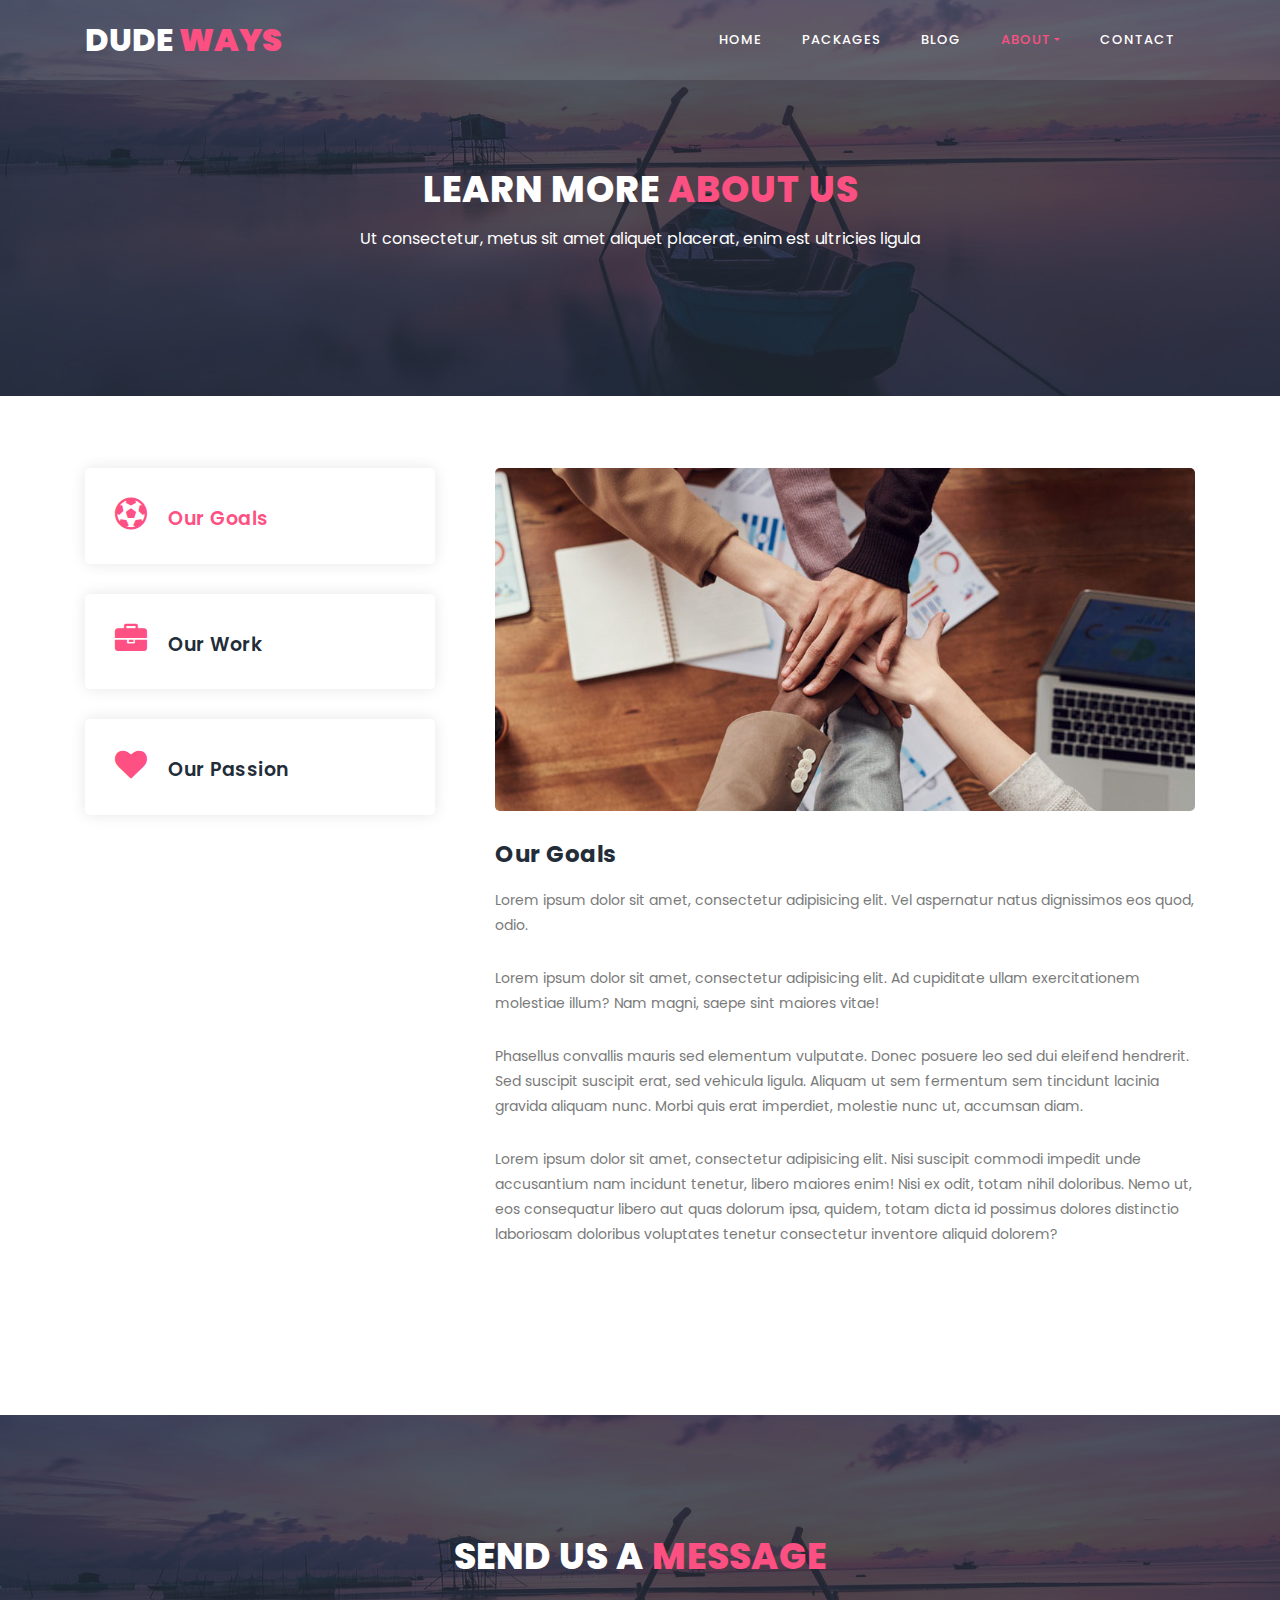
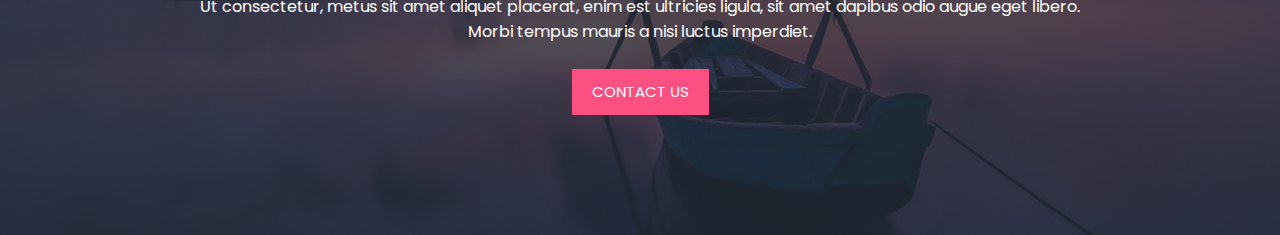
==== about.html @ bf65e793 "about.html" ====
<!DOCTYPE html>
<html lang="en">

  <head>

    <meta charset="utf-8">
    <meta name="viewport" content="width=device-width, initial-scale=1, shrink-to-fit=no">
    <meta name="description" content="">
    <meta name="author" content="">
    <link href="https://fonts.googleapis.com/css?family=Poppins:100,100i,200,200i,300,300i,400,400i,500,500i,600,600i,700,700i,800,800i,900,900i&display=swap" rel="stylesheet">

    <title>Dude Ways</title>

    <link rel="stylesheet" type="text/css" href="assets/css/bootstrap.min.css">

    <link rel="stylesheet" type="text/css" href="assets/css/font-awesome.css">

    <link rel="stylesheet" href="assets/css/style.css">

    </head>
    
    <body>
    
    <!-- ***** Preloader Start ***** -->
    <div id="js-preloader" class="js-preloader">
      <div class="preloader-inner">
        <span class="dot"></span>
        <div class="dots">
          <span></span>
          <span></span>
          <span></span>
        </div>
      </div>
    </div>
    <!-- ***** Preloader End ***** -->
    
    
    <!-- ***** Header Area Start ***** -->
    <header class="header-area header-sticky">
        <div class="container">
            <div class="row">
                <div class="col-12">
                    <nav class="main-nav">
                        <!-- ***** Logo Start ***** -->
                        <a href="index.html" class="logo">Dude<em> Ways</em></a>
                        <!-- ***** Logo End ***** -->
                        <!-- ***** Menu Start ***** -->
                        <ul class="nav">
                            <li><a href="index.html">Home</a></li>
                            <li><a href="packages.html">Packages</a></li>
                            <li><a href="blog.html">Blog</a></li>
                            <li class="dropdown">
                                <a class="dropdown-toggle active" data-toggle="dropdown" href="#" role="button" aria-haspopup="true" aria-expanded="false">About</a>
                              
                                <div class="dropdown-menu">
                                    <a class="dropdown-item active"  href="about.html">About Us</a>
                                    <a class="dropdown-item" href="testimonials.html">Testimonials</a>
                                    <a class="dropdown-item" href="terms.html">Terms</a>
                                </div>
                            </li>
                            <li><a href="contact.html">Contact</a></li> 
                        </ul>        
                        <a class='menu-trigger'>
                            <span>Menu</span>
                        </a>
                        <!-- ***** Menu End ***** -->
                    </nav>
                </div>
            </div>
        </div>
    </header>
    <!-- ***** Header Area End ***** -->

    <section class="section section-bg" id="call-to-action" style="background-image: url(assets/images/banner-image-1-1920x500.jpg)">
        <div class="container">
            <div class="row">
                <div class="col-lg-10 offset-lg-1">
                    <div class="cta-content">
                        <br>
                        <br>
                        <h2>Learn more <em>About Us</em></h2>
                        <p>Ut consectetur, metus sit amet aliquet placerat, enim est ultricies ligula</p>
                    </div>
                </div>
            </div>
        </div>
    </section>

    <!-- ***** Our Classes Start ***** -->
    <section class="section" id="our-classes">
        <div class="container">
            <br>
            <br>
            <br>
            <div class="row" id="tabs">
              <div class="col-lg-4">
                <ul>
                  <li><a href='#tabs-1'><i class="fa fa-soccer-ball-o"></i> Our Goals</a></li>
                  <li><a href='#tabs-2'><i class="fa fa-briefcase"></i> Our Work</a></a></li>
                  <li><a href='#tabs-3'><i class="fa fa-heart"></i> Our Passion</a></a></li>
                </ul>
              </div>
              <div class="col-lg-8">
                <section class='tabs-content'>
                  <article id='tabs-1'>
                    <img src="assets/images/about-image-1-940x460.jpg" alt="">
                    <h4>Our Goals</h4>

                    <p>Lorem ipsum dolor sit amet, consectetur adipisicing elit. Vel aspernatur natus dignissimos eos quod, odio.</p>

                    <p>Lorem ipsum dolor sit amet, consectetur adipisicing elit. Ad cupiditate ullam exercitationem molestiae illum? Nam magni, saepe sint maiores vitae!</p>

                    <p>Phasellus convallis mauris sed elementum vulputate. Donec posuere leo sed dui eleifend hendrerit. Sed suscipit suscipit erat, sed vehicula ligula. Aliquam ut sem fermentum sem tincidunt lacinia gravida aliquam nunc. Morbi quis erat imperdiet, molestie nunc ut, accumsan diam.</p>
                   
                    <p>Lorem ipsum dolor sit amet, consectetur adipisicing elit. Nisi suscipit commodi impedit unde accusantium nam incidunt tenetur, libero maiores enim! Nisi ex odit, totam nihil doloribus. Nemo ut, eos consequatur libero aut quas dolorum ipsa, quidem, totam dicta id possimus dolores distinctio laboriosam doloribus voluptates tenetur consectetur inventore aliquid dolorem?</p>
                  </article>
                  <article id='tabs-2'>
                    <img src="assets/images/about-image-2-940x460.jpg" alt="">
                    <h4>Our Work</h4>
                    <p>Integer dapibus, est vel dapibus mattis, sem mauris luctus leo, ac pulvinar quam tortor a velit. Praesent ultrices erat ante, in ultricies augue ultricies faucibus. Nam tellus nibh, ullamcorper at mattis non, rhoncus sed massa. Cras quis pulvinar eros. Orci varius natoque penatibus et magnis dis parturient montes, nascetur ridiculus mus.</p>
                    <p>Lorem ipsum dolor sit amet, consectetur adipisicing elit. Doloremque ut accusantium cum! Ad quisquam, aut praesentium magni pariatur ipsa! Soluta deserunt accusantium repellendus ratione quam hic facere, cupiditate iste obcaecati a, officiis ipsum aspernatur in?</p>

                    <p>Lorem ipsum dolor sit amet, consectetur adipisicing elit. Nulla a necessitatibus eos vitae quibusdam quo sunt officiis rerum voluptatibus non natus eius placeat officia vel quaerat, reprehenderit obcaecati, eaque? Repudiandae ad facere culpa accusamus aliquam ab assumenda reiciendis corrupti cum nemo, cumque molestiae corporis deserunt!</p>
                  </article>
                  <article id='tabs-3'>
                    <img src="assets/images/about-image-3-940x460.jpg" alt="">
                    <h4>Our Passion</h4>
                    <p>Fusce laoreet malesuada rhoncus. Donec ultricies diam tortor, id auctor neque posuere sit amet. Aliquam pharetra, augue vel cursus porta, nisi tortor vulputate sapien, id scelerisque felis magna id felis. Proin neque metus, pellentesque pharetra semper vel, accumsan a neque.</p>

                    <p>Lorem ipsum dolor sit amet, consectetur adipisicing elit. Porro aut beatae commodi repudiandae distinctio, magnam blanditiis reiciendis vitae velit voluptatum natus, fugit quis eos dolores!</p>

                    <p>Lorem ipsum dolor sit amet, consectetur adipisicing elit. Hic adipisci reiciendis quaerat qui earum aut, atque esse quisquam quis exercitationem sapiente, dolorum consequatur consequuntur voluptatibus ipsam, fuga magnam beatae optio nam. Recusandae ut aliquid, eligendi.</p>
                  </article>
                </section>
              </div>
            </div>
        </div>
    </section>
    <!-- ***** Our Classes End ***** -->

    <!-- ***** Call to Action Start ***** -->
    <section class="section section-bg" id="call-to-action" style="background-image: url(assets/images/banner-image-1-1920x500.jpg)">
        <div class="container">
            <div class="row">
                <div class="col-lg-10 offset-lg-1">
                    <div class="cta-content">
                        <h2>Send us a <em>message</em></h2>
                        <p>Ut consectetur, metus sit amet aliquet placerat, enim est ultricies ligula, sit amet dapibus odio augue eget libero. Morbi tempus mauris a nisi luctus imperdiet.</p>
                        <div class="main-button">
                            <a href="contact.html">Contact us</a>
                        </div>
                    </div>
                </div>
            </div>
        </div>
    </section>
    <!-- ***** Call to Action End ***** -->

    <!-- ***** Footer Start ***** -->

    <!-- jQuery -->
    <script src="assets/js/jquery-2.1.0.min.js"></script>

    <!-- Bootstrap -->
    <script src="assets/js/popper.js"></script>
    <script src="assets/js/bootstrap.min.js"></script>

    <!-- Plugins -->
    <script src="assets/js/scrollreveal.min.js"></script>
    <script src="assets/js/waypoints.min.js"></script>
    <script src="assets/js/jquery.counterup.min.js"></script>
    <script src="assets/js/imgfix.min.js"></script> 
    <script src="assets/js/mixitup.js"></script> 
    <script src="assets/js/accordions.js"></script>
    
    <!-- Global Init -->
    <script src="assets/js/custom.js"></script>

  </body>
</html>
---- assets/css/style.css ----
@import url("https://fonts.googleapis.com/css?family=Poppins:100,100i,200,200i,300,300i,400,400i,500,500i,600,600i,700,700i,800,800i,900,900i");

html, body, div, span, applet, object, iframe, h1, h2, h3, h4, h5, h6, p, blockquote, div
pre, a, abbr, acronym, address, big, cite, code, del, dfn, em, font, img, ins, kbd, q,
s, samp, small, strike, strong, sub, sup, tt, var, b, u, i, center, dl, dt, dd, ol, ul, li,
figure, header, nav, section, article, aside, footer, figcaption {
  margin: 0;
  padding: 0;
  border: 0;
  outline: 0;
}

.clearfix:after {
  content: ".";
  display: block;
  clear: both;
  visibility: hidden;
  line-height: 0;
  height: 0;
}

.clearfix {
  display: inline-block;
}

html[xmlns] .clearfix {
  display: block;
}

* html .clearfix {
  height: 1%;
}

ul, li {
  padding: 0;
  margin: 0;
  list-style: none;
}

header, nav, section, article, aside, footer, hgroup {
  display: block;
}

* {
  box-sizing: border-box;
}

html, body {
  font-family: 'Poppins', sans-serif;
  font-weight: 400;
  background-color: #fff;
  font-size: 16px;
  -ms-text-size-adjust: 100%;
  -webkit-font-smoothing: antialiased;
  -moz-osx-font-smoothing: grayscale;
}

a {
  text-decoration: none !important;
}

h1, h2, h3, h4, h5, h6 {
  margin-top: 0px;
  margin-bottom: 0px;
}

ul {
  margin-bottom: 0px;
}

p {
  font-size: 14px;
  line-height: 25px;
  color: #7a7a7a;
}

/* 
---------------------------------------------
global styles
--------------------------------------------- 
*/
html,
body {
  background: #fff;
  font-family: 'Poppins', sans-serif;
}

::selection {
  background: #fc5082;
  color: #fff;
}

::-moz-selection {
  background: #fc5082;
  color: #fff;
}

@media (max-width: 991px) {
  html, body {
    overflow-x: hidden;
  }
  .mobile-top-fix {
    margin-top: 30px;
    margin-bottom: 0px;
  }
  .mobile-bottom-fix {
    margin-bottom: 30px;
  }
  .mobile-bottom-fix-big {
    margin-bottom: 60px;
  }
}

.section-heading {
  text-align: center;
  margin-top: 140px;
  margin-bottom: 80px;
}

.section-heading h2 {
  font-size: 28px;
  font-weight: 800;
  color: #232d39;
  text-transform: uppercase;
  letter-spacing: 0.5px;
  margin-top: 0px;
  margin-bottom: 0px;
}

.section-heading h2 em {
  font-style: normal;
  color: #fc5082;
}

.section-heading img {
  margin: 20px auto;
}

.dark-bg h2 {
  color: #fff;
}

.dark-bg p {
  color: #fff;
}

.main-button a {
  display: inline-block;
  font-size: 15px;
  padding: 12px 20px;
  background-color: #fc5082;
  color: #fff;
  text-align: center;
  font-weight: 400;
  text-transform: uppercase;
  transition: all .3s;
}

.main-button a:hover {
  background-color: #fc5082;
  color: #fff;
}


/* 
---------------------------------------------
header
--------------------------------------------- 
*/

.background-header {
  background: rgba(250,250,250,0.99) !important;
  height: 80px!important;
  position: fixed!important;
  top: 0px;
  left: 0px;
  right: 0px;
  box-shadow: 0px 0px 10px rgba(0,0,0,0.15)!important;
}

.background-header .logo,
.background-header .main-nav .nav li a {
  color: #232d39!important;
}

.background-header .main-nav .nav li:hover > a {
  color: #fc5082!important;
}

.background-header .nav li a.active {
  color: #fc5082!important;
}

.header-area {
  position: absolute;
  top: 0px;
  left: 0px;
  right: 0px;
  z-index: 100;
  height: 80px;
  background: rgba(250,250,250,0.1);
  -webkit-transition: all .5s ease 0s;
  -moz-transition: all .5s ease 0s;
  -o-transition: all .5s ease 0s;
  transition: all .5s ease 0s;
}

.header-area .main-nav {
  min-height: 80px;
  background: transparent;
}

.header-area .main-nav .logo {
  line-height: 80px;
  color: #fff;
  font-size: 32px;
  font-weight: 800;
  text-transform: uppercase;
  float: left;
  -webkit-transition: all 0.3s ease 0s;
  -moz-transition: all 0.3s ease 0s;
  -o-transition: all 0.3s ease 0s;
  transition: all 0.3s ease 0s;
}

.header-area .main-nav .logo em {
  font-style: normal;
  color: #fc5082;
  font-weight: 900;
}

.header-area .main-nav .nav {
  float: right;
  margin-top: 27px;
  margin-right: 0px;
  background-color: transparent;
  -webkit-transition: all 0.3s ease 0s;
  -moz-transition: all 0.3s ease 0s;
  -o-transition: all 0.3s ease 0s;
  transition: all 0.3s ease 0s;
  position: relative;
  z-index: 999;
}

.header-area .main-nav .nav li {
  padding-left: 20px;
  padding-right: 20px;
}

.header-area .main-nav .nav li a {
  display: block;
  font-weight: 500;
  font-size: 13px;
  color: #7a7a7a;
  text-transform: uppercase;
  -webkit-transition: all 0.3s ease 0s;
  -moz-transition: all 0.3s ease 0s;
  -o-transition: all 0.3s ease 0s;
  transition: all 0.3s ease 0s;
  height: 40px;
  line-height: 40px;
  border: transparent;
  letter-spacing: 1px;
}

.header-area .main-nav .nav li a {
  color: #fff;
}

.header-area .main-nav .nav li:hover > a,
.header-area .main-nav .nav li > a.active {
  color: #fc5082!important;
  opacity: 1;
}

.background-header .main-nav .nav li:hover > a,
.background-header .main-nav .nav li > a.active {
  color: #fc5082!important;
  opacity: 1;
}

.header-area .main-nav .menu-trigger {
  cursor: pointer;
  display: block;
  position: absolute;
  top: 23px;
  width: 32px;
  height: 40px;
  text-indent: -9999em;
  z-index: 99;
  right: 40px;
  display: none;
}

.header-area .main-nav .menu-trigger span,
.header-area .main-nav .menu-trigger span:before,
.header-area .main-nav .menu-trigger span:after {
  -moz-transition: all 0.4s;
  -o-transition: all 0.4s;
  -webkit-transition: all 0.4s;
  transition: all 0.4s;
  background-color: #1e1e1e;
  display: block;
  position: absolute;
  width: 30px;
  height: 2px;
  left: 0;
}

.background-header .main-nav .menu-trigger span,
.background-header .main-nav .menu-trigger span:before,
.background-header .main-nav .menu-trigger span:after {
  background-color: #1e1e1e;
}

.header-area .main-nav .menu-trigger span:before,
.header-area .main-nav .menu-trigger span:after {
  -moz-transition: all 0.4s;
  -o-transition: all 0.4s;
  -webkit-transition: all 0.4s;
  transition: all 0.4s;
  background-color: #1e1e1e;
  display: block;
  position: absolute;
  width: 30px;
  height: 2px;
  left: 0;
  width: 75%;
}

.background-header .main-nav .menu-trigger span:before,
.background-header .main-nav .menu-trigger span:after {
  background-color: #1e1e1e;
}

.header-area .main-nav .menu-trigger span:before,
.header-area .main-nav .menu-trigger span:after {
  content: "";
}

.header-area .main-nav .menu-trigger span {
  top: 16px;
}

.header-area .main-nav .menu-trigger span:before {
  -moz-transform-origin: 33% 100%;
  -ms-transform-origin: 33% 100%;
  -webkit-transform-origin: 33% 100%;
  transform-origin: 33% 100%;
  top: -10px;
  z-index: 10;
}

.header-area .main-nav .menu-trigger span:after {
  -moz-transform-origin: 33% 0;
  -ms-transform-origin: 33% 0;
  -webkit-transform-origin: 33% 0;
  transform-origin: 33% 0;
  top: 10px;
}

.header-area .main-nav .menu-trigger.active span,
.header-area .main-nav .menu-trigger.active span:before,
.header-area .main-nav .menu-trigger.active span:after {
  background-color: transparent;
  width: 100%;
}

.header-area .main-nav .menu-trigger.active span:before {
  -moz-transform: translateY(6px) translateX(1px) rotate(45deg);
  -ms-transform: translateY(6px) translateX(1px) rotate(45deg);
  -webkit-transform: translateY(6px) translateX(1px) rotate(45deg);
  transform: translateY(6px) translateX(1px) rotate(45deg);
  background-color: #1e1e1e;
}

.background-header .main-nav .menu-trigger.active span:before {
  background-color: #1e1e1e;
}

.header-area .main-nav .menu-trigger.active span:after {
  -moz-transform: translateY(-6px) translateX(1px) rotate(-45deg);
  -ms-transform: translateY(-6px) translateX(1px) rotate(-45deg);
  -webkit-transform: translateY(-6px) translateX(1px) rotate(-45deg);
  transform: translateY(-6px) translateX(1px) rotate(-45deg);
  background-color: #1e1e1e;
}

.background-header .main-nav .menu-trigger.active span:after {
  background-color: #1e1e1e;
}

.header-area.header-sticky {
  min-height: 80px;
}

.header-area.header-sticky .nav {
  margin-top: 20px !important;
}

.header-area.header-sticky .nav li a.active {
  color: #fc5082;
}

@media (max-width: 1200px) {
  .header-area .main-nav .nav li {
    padding-left: 12px;
    padding-right: 12px;
  }
  .header-area .main-nav:before {
    display: none;
  }
}

@media (max-width: 767px) {
  .header-area .main-nav .logo {
    color: #1e1e1e;
  }
  .header-area.header-sticky .nav li a:hover,
  .header-area.header-sticky .nav li a.active {
    color: #fc5082!important;
    opacity: 1;
  }
  .header-area {
    background-color: #f7f7f7;
    padding: 0px 15px;
    height: 80px;
    box-shadow: none;
    text-align: center;
  }
  .header-area .container {
    padding: 0px;
  }
  .header-area .logo {
    margin-left: 30px;
  }
  .header-area .menu-trigger {
    display: block !important;
  }
  .header-area .main-nav {
    overflow: hidden;
  }
  .header-area .main-nav .nav {
    float: none;
    width: 100%;
    display: none;
    -webkit-transition: all 0s ease 0s;
    -moz-transition: all 0s ease 0s;
    -o-transition: all 0s ease 0s;
    transition: all 0s ease 0s;
    margin-left: 0px;
  }
  .header-area .main-nav .nav li:first-child {
    border-top: 1px solid #eee;
  }
  .header-area .main-nav .nav li:last-child {
    width: 100%;
    background-color: #fc5082;
    color: #fff;
  }

  .header-area.header-sticky .nav {
    margin-top: 80px !important;
  }
  .header-area .main-nav .nav li {
    width: 100%;
    background: #fff;
    border-bottom: 1px solid #eee;
    padding-left: 0px !important;
    padding-right: 0px !important;
  }
  .header-area .main-nav .nav li a {
    height: 50px !important;
    line-height: 50px !important;
    padding: 0px !important;
    border: none !important;
    background: #f7f7f7 !important;
    color: #232d39 !important;
  }
  .header-area .main-nav .nav li a:hover {
    background: #eee !important;
    color: #fc5082!important;
  }
  .header-area .main-nav .nav li.submenu ul {
    position: relative;
    visibility: inherit;
    opacity: 1;
    z-index: 1;
    transform: translateY(0%);
    transition-delay: 0s, 0s, 0.3s;
    top: 0px;
    width: 100%;
    box-shadow: none;
    height: 0px;
  }
  .header-area .main-nav .nav li.submenu ul li a {
    font-size: 12px;
    font-weight: 400;
  }
  .header-area .main-nav .nav li.submenu ul li a:hover:before {
    width: 0px;
  }
  .header-area .main-nav .nav li.submenu ul.active {
    height: auto !important;
  }
  .header-area .main-nav .nav li.submenu:after {
    color: #3B566E;
    right: 25px;
    font-size: 14px;
    top: 15px;
  }
  .header-area .main-nav .nav li.submenu:hover ul, .header-area .main-nav .nav li.submenu:focus ul {
    height: 0px;
  }
}

@media (min-width: 767px) {
  .header-area .main-nav .nav {
    display: flex !important;
  }
}


/* 
---------------------------------------------
banner
--------------------------------------------- 
*/

.main-banner {
  position: relative;
}

#bg-video {
    min-width: 100%;
    min-height: 100vh;
    max-width: 100%;
    max-height: 100vh;
    object-fit: cover;
    z-index: -1;
}

#bg-video::-webkit-media-controls {
    display: none !important;
}

.video-overlay {
    position: absolute;
    background-color: rgba(35,45,57,0.8);
    top: 0;
    left: 0;
    bottom: 7px;
    width: 100%;
}

.main-banner .caption {
  text-align: center;
  position: absolute;
  width: 80%;
  left: 50%;
  top: 50%;
  transform: translate(-50%,-50%);
}

.main-banner .caption h6 {
  margin-top: 0px;
  font-size: 18px;
  text-transform: uppercase;
  font-weight: 800;
  color: #fff;
  letter-spacing: 0.5px;
}

.main-banner .caption h2 {
  margin-top: 30px;
  margin-bottom: 25px;
  font-size: 84px;
  text-transform: uppercase;
  font-weight: 800;
  color: #fff;
  letter-spacing: 1px;
}

.main-banner .caption h2 em {
  font-style: normal;
  color: #fc5082;
  font-weight: 900;
}


/*
---------------------------------------------
features
---------------------------------------------
*/

#features {
  margin-bottom: 80px;
}

.feature-item {
  display: inline-block;
  margin-bottom: 60px;
}

.feature-item .left-icon img {
  float: left;
  margin-right: 30px;
}

.feature-item .right-content {
  display: inline;
}

.feature-item .right-content h4 {
  margin-top: 0px;
  margin-bottom:  7px;
  letter-spacing: 0.25px;
  color: #232d39;
  font-size: 19px;
  font-weight: 600;
  text-transform: capitalize;
}

.feature-item .right-content a.text-button {
  margin-top: 7px;
  display: inline-block;
  font-size: 13px;
  text-transform: uppercase;
  color: #fc5082;
  font-weight: 500;
}

/*
---------------------------------------------
subscribe
---------------------------------------------
*/

#call-to-action {
  padding: 120px 0px;
  background-image: url(../images/cta-bg.jpg);
  background-position: center center;
  background-repeat: no-repeat;
  background-size: cover;
  text-align: center;
}

.cta-content h2 {
  font-size: 36px;
  text-transform: uppercase;
  font-weight: 800;
  color: #fff;
  letter-spacing: 1px;
}

.cta-content h2 em {
  font-style: normal;
  color: #fc5082;
}

.cta-content p {
  font-size: 16px;
  color: #fff;
  margin: 15px 0px 25px 0px;
}



/*
--------------------------------------------
Our Classes
--------------------------------------------
*/

#our-classes {
  margin-bottom: 140px;
}

#tabs ul {
  margin: 0;
  padding: 0;
}
#tabs ul li {
  margin-bottom: 30px;
  display: inline-block;
  width: 100%;
}
#tabs ul li:last-child {
  margin-bottom: 0px;
}
#tabs ul li a {
  text-transform: capitalize;
  width: 100%;
  padding: 30px 30px;
  display: inline-block;
  background-color: #fff;
  box-shadow: 0px 0px 15px rgba(0,0,0,0.1);
  border-radius: 5px;
  font-size: 19px;
  color: #232d39;
  letter-spacing: 0.5px;
  font-weight: 600;
  transition: all 0.3s;
}
#tabs .main-rounded-button a {
  text-align: center;
  padding: 20px 30px;
  width: 100%;
  border-radius: 5px;
  display: inline-block;
  box-shadow: 0px 0px 15px rgba(0,0,0,0.1);
  color: #fff;
  font-size: 19px;
  letter-spacing: 0.5px;
  font-weight: 600;
  background-color: #fe5083;
}
#tabs .main-rounded-button a:hover {
  background-color: #f9735b;
}
#tabs ul li a .fa {
  font-size: 32px;
  height: 32px;
  color: #fe5083;
  margin-right: 15px;
  display: inline-block;
}
#tabs ul .ui-tabs-active span {
  background: #faf5b2;
  border: #faf5b2;
  line-height: 90px;
  border-bottom: none;
}
#tabs ul .ui-tabs-active a {
  color: #fe5083;
}
#tabs ul .ui-tabs-active span {
  color: #1e1e1e;
}
.tabs-content {
  margin-left: 30px;
  text-align: left;
  display: inline-block;
  transition: all 0.3s;
}
.tabs-content img {
  max-width: 100%;
  overflow: hidden;
  border-radius: 5px;
}
.tabs-content h4 {
  font-size: 23px;
  font-weight: 700;
  color: #232d39;
  letter-spacing: 0.5px;
  margin-bottom: 20px;
  margin-top: 30px;
}
.tabs-content p {
  font-size: 14px;
  color: #7a7a7a;
  margin-bottom: 28px;
}


/* 
---------------------------------------------
schedule
--------------------------------------------- 
*/

.section-bg {
  background-position: center center;
  background-repeat: no-repeat;
  background-size: cover;
  position: relative;
}

.section-bg:before {
  content:'';
  position: absolute;
  top: 0;
  left: 0;
  width: 100%;
  height: 100%;
  background-color: rgba(35,45,57,0.8);
}

.section-bg > form,
.section-bg .container {
  position: relative;
  z-index: 2
}

#schedule {
  padding: 0px 0px 140px 0px;
}

#schedule table {
  width: 100%;
  text-align: center;
  border: 1px solid #fff;
}

#schedule table tbody {
  border-top: 1px solid #fff; 
}

#schedule table tbody tr {
  border-bottom: 1px solid #fff;
}

#schedule table tbody tr td {
  border-right: 1px solid #fff;
  height: 100px;
}

#schedule table tr td {
  color: #fff;
  font-size: 13px;
  text-transform: capitalize;
  font-weight: 500;
  letter-spacing: 0.25px;
}

.schedule-table.filtering .ts-item {
    opacity: 0;
    transition: all 0.5s;
}

.schedule-table.filtering .ts-item.show {
    opacity: 1;
    transition: all 0.5s;
}

#schedule .filters {
  margin-bottom: 40px;
}
#schedule .filters ul {
  padding: 0;
  text-align: center;
}
#schedule .filters ul li {
  list-style: none;
  display: inline;
  cursor: pointer;
  position: relative;
  margin-right: 10px;
  font-size: 15px;
  font-weight: 500;
  color: #fff;
  text-transform: capitalize;
  -webkit-transition: all 0.3s ease-in-out;
  -moz-transition: all 0.3s ease-in-out;
  -o-transition: all 0.3s ease-in-out;
  -ms-transition: all 0.3s ease-in-out;
  transition: all 0.3s ease-in-out;
}
#schedule .filters ul li:after {
  content: "/";
  margin-left: 10px;
  color: #fff;
}
#schedule .filters ul li:last-child {
  margin-right: 0px;
}
#schedule .filters ul li:last-child::after {
  display: none;
}
#schedule .filters ul li.active,
#schedule .filters ul li:hover {
  color: #fe5083;
}
#schedule .filters-content {
  margin-top: 50px;
}
#schedule .filters-content .show {
  opacity: 1;
  visibility: visible;
  transition: all 350ms;
}
#schedule .filters-content .hide {
  opacity: 0;
  visibility: hidden;
  transition: all 350ms;
}


/* 
---------------------------------------------
trainers
--------------------------------------------- 
*/

#trainers { 
  padding-bottom: 90px; 
}

#trainers .trainer-item {
  background-color: #fff;
  border-radius: 5px;
  box-shadow: 0px 0px 15px rgba(0,0,0,0.1);
  padding: 15px;
  margin-bottom: 30px;
}

#trainers .trainer-item img {
  width: 100%;
  border-radius: 5px;
}

#trainers .trainer-item span {
  font-size: 13px;
  font-weight: 500;
  color: #fe5083;
  display: inline-block;
  margin-top: 25px;
  margin-bottom: 10px;
}

#trainers .trainer-item h4 {
  font-size: 19px;
  font-weight: 600;
  color: #232d39;
  letter-spacing: 0.5px;
  margin-bottom: 18px;
}

#trainers .trainer-item p {
  margin-bottom: 20px;
}

ul.social-icons li {
  display: inline-block;
  margin-right: 12px;
}

ul.social-icons li:last-child {
  margin-right: 0px;
}

ul.social-icons li a {
  color: #232d39;
  transition: all .3s;
}

ul.social-icons li a:hover {
  color: #fe5083;
}


/* 
---------------------------------------------
contact
--------------------------------------------- 
*/

#contact-us {
  margin-top: 140px;
}

#contact-us .container-fluid .col-lg-6 {
  padding: 0px;
}

#contact-us .contact-form {
  padding: 80px;
  background-image: url(../images/contact-bg.jpg);
  background-position: center center;
  background-repeat: no-repeat;
  background-size: cover;
}

#contact-us .contact-form #contact {
  background-color: #fff;
  padding: 40px;
  border-radius: 5px;
}

.contact-form select,
.contact-form input,
.contact-form textarea {
  color: #7a7a7a;
  font-size: 13px;
  border: 1px solid #ddd;
  background-color: #fff;
  width: 100%;
  height: 40px;
  outline: none;
  line-height: 40px;
  padding: 0px 10px;
  -webkit-appearance: none;
  -moz-appearance: none;
  appearance: none;
  margin-bottom: 30px;
}

.contact-form textarea {
  height: 150px;
  resize: none;
}

.contact-form ::-webkit-input-placeholder { /* Edge */
  color: #7a7a7a;
}

.contact-form :-ms-input-placeholder { /* Internet Explorer 10-11 */
  color: #7a7a7a;
}

.contact-form ::placeholder {
  color: #7a7a7a;
}

.contact-form button {
  display: inline-block;
  font-size: 13px;
  padding: 11px 17px;
  background-color: #fe5083;
  color: #fff;
  text-align: center;
  font-weight: 400;
  text-transform: uppercase;
  transition: all .3s;
  border: none;
  outline: none;
  margin-top: -8px;
}

.contact-form button:hover {
  background-color: #f9735b;
}




/* 
---------------------------------------------
footer
--------------------------------------------- 
*/
footer {
  text-align: center;
  padding: 30px 0px;
}

footer p {
  color: #232d39;
  font-size: 13px;
}

footer p a {
  cursor: pointer;
  color: #fe5083;
}

footer p a:hover {
  color: #fe5083;
}



/* 
---------------------------------------------
preloader
--------------------------------------------- 
*/

.js-preloader {
    position: fixed;
    top: 0;
    left: 0;
    right: 0;
    bottom: 0;
    background-color: #232d39;
    display: -webkit-box;
    display: flex;
    -webkit-box-align: center;
    align-items: center;
    -webkit-box-pack: center;
    justify-content: center;
    opacity: 1;
    visibility: visible;
    z-index: 9999;
    -webkit-transition: opacity 0.25s ease;
    transition: opacity 0.25s ease;
}

.js-preloader.loaded {
    opacity: 0;
    visibility: hidden;
    pointer-events: none;
}

@-webkit-keyframes dot {
    50% {
        -webkit-transform: translateX(96px);
        transform: translateX(96px);
    }
}

@keyframes dot {
    50% {
        -webkit-transform: translateX(96px);
        transform: translateX(96px);
    }
}

@-webkit-keyframes dots {
    50% {
        -webkit-transform: translateX(-31px);
        transform: translateX(-31px);
    }
}

@keyframes dots {
    50% {
        -webkit-transform: translateX(-31px);
        transform: translateX(-31px);
    }
}

.preloader-inner {
    position: relative;
    width: 142px;
    height: 40px;
    background: #232d39;
}

.preloader-inner .dot {
    position: absolute;
    width: 16px;
    height: 16px;
    top: 12px;
    left: 15px;
    background: #fff;
    border-radius: 50%;
    -webkit-transform: translateX(0);
    transform: translateX(0);
    -webkit-animation: dot 2.8s infinite;
    animation: dot 2.8s infinite;
}

.preloader-inner .dots {
    -webkit-transform: translateX(0);
    transform: translateX(0);
    margin-top: 12px;
    margin-left: 31px;
    -webkit-animation: dots 2.8s infinite;
    animation: dots 2.8s infinite;
}

.preloader-inner .dots span {
    display: block;
    float: left;
    width: 16px;
    height: 16px;
    margin-left: 16px;
    background: #fff;
    border-radius: 50%;
}


/* 
---------------------------------------------
responsive
--------------------------------------------- 
*/


@media (max-width: 992px) {

  .main-banner .caption h2 {
    font-size: 64px;
  }
  #features {
    margin-bottom: 110px;
  }
  #features .feature-item {
    margin-bottom: 30px;
  }
  #our-classes .tabs-content {
    margin-left: 0px;
    margin-top: 30px;
  }
  .trainer-item {
    margin-bottom: 30px;
  }
  #contact-us #map {
    margin-bottom: -7px;
  }
  #contact-us .contact-form {
    padding: 30px;
  }
  #contact-us .contact-form #contact {
    padding: 30px;
  }

}

@media (max-width: 450px) {
  .feature-item .right-content a.text-button {
    margin-left: 130px;
  }
}

.dropdown-menu {
  background: rgba(0,0,0,0.2);
  padding: 0;
  border-radius: 0;
}

.background-header .dropdown-menu {
  background: rgba(250,250,250,0.9);
}

.dropdown-menu a {
  line-height: 1.3;
  color: #fff;
}


.background-header .main-nav .nav li a:hover,
.background-header .main-nav .nav li a.active,
.dropdown-menu a.active,
.dropdown-menu a:hover {
  background: transparent;
  color: #fe5083!important;
}

.pagination-lg .page-link {
  color: #fe5083;
}

.btn-primary {
  border-color: #fe5083;
  background-color: #fe5083;
}

.btn-primary:not(:disabled):not(.disabled).active, 
.btn-primary:not(:disabled):not(.disabled):active, 
.show>.btn-primary.dropdown-toggle,
.btn-primary:active,
.btn-primary:active:focus,
.btn-primary:focus,
.btn-primary:hover {
  background-color: #f9735b;
  border-color: #f9735b;
  outline: none;
}

.icon {
  width: 72px;
  height: 72px;
  border-radius: 5px;
  color: #fff;
  background-color: #fe5083;
  font-size: 30px;
  margin: 0 auto 15px;
  display: flex;
  align-items: center;
  justify-content: center;
}

a {
  color: #fe5083;
}

a:focus,
a:hover {
  color: #f9735b;
}
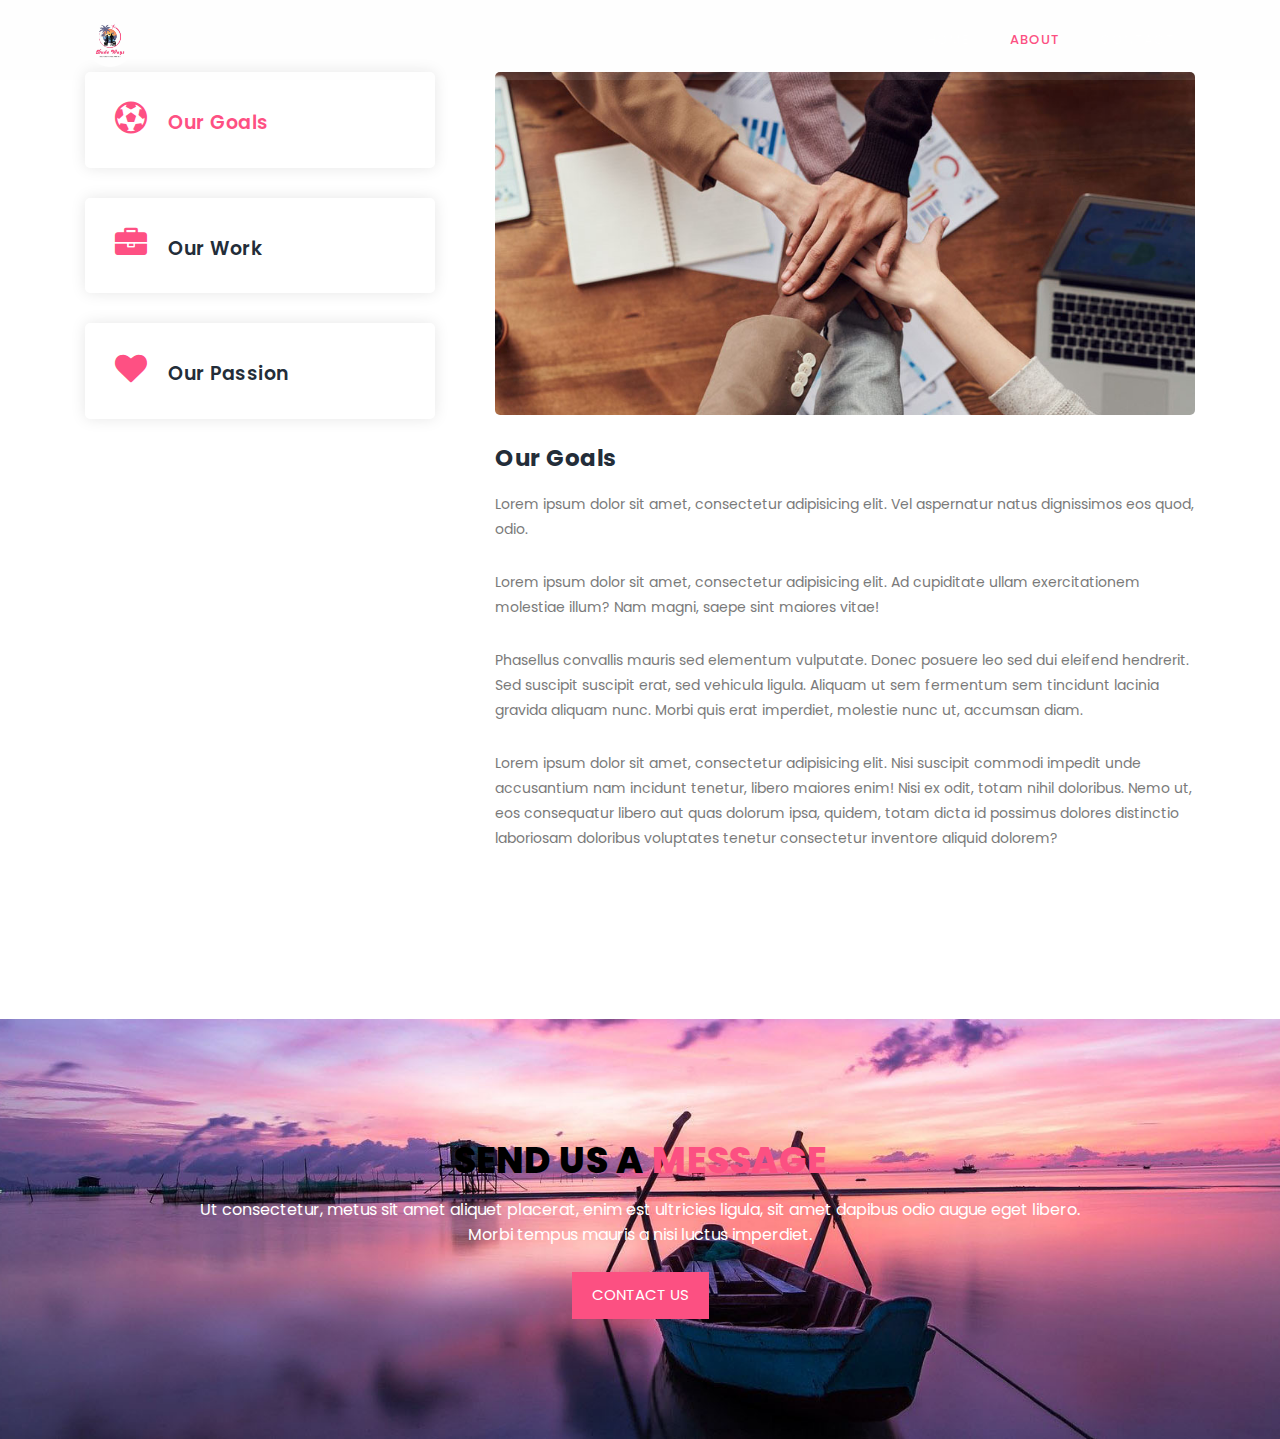
==== commit b708dc3d: "about.html" ====
--- a/about.html
+++ b/about.html
@@ -37,54 +37,32 @@
     
     <!-- ***** Header Area Start ***** -->
     <header class="header-area header-sticky">
-        <div class="container">
-            <div class="row">
-                <div class="col-12">
-                    <nav class="main-nav">
-                        <!-- ***** Logo Start ***** -->
-                        <a href="index.html" class="logo">Dude<em> Ways</em></a>
-                        <!-- ***** Logo End ***** -->
-                        <!-- ***** Menu Start ***** -->
-                        <ul class="nav">
-                            <li><a href="index.html">Home</a></li>
-                            <li><a href="packages.html">Packages</a></li>
-                            <li><a href="blog.html">Blog</a></li>
-                            <li class="dropdown">
-                                <a class="dropdown-toggle active" data-toggle="dropdown" href="#" role="button" aria-haspopup="true" aria-expanded="false">About</a>
-                              
-                                <div class="dropdown-menu">
-                                    <a class="dropdown-item active"  href="about.html">About Us</a>
-                                    <a class="dropdown-item" href="testimonials.html">Testimonials</a>
-                                    <a class="dropdown-item" href="terms.html">Terms</a>
-                                </div>
-                            </li>
-                            <li><a href="contact.html">Contact</a></li> 
-                        </ul>        
-                        <a class='menu-trigger'>
-                            <span>Menu</span>
-                        </a>
-                        <!-- ***** Menu End ***** -->
-                    </nav>
-                </div>
-            </div>
-        </div>
-    </header>
+      <div class="container">
+          <div class="row">
+              <div class="col-12">
+                  <nav class="main-nav">
+                      <!-- ***** Logo Start ***** -->
+                      <a href="index.html" class="logo">
+                          <img src="assets/images/dudeways.jpg" alt="Logo" class="logo-img">
+                      </a>
+                      <!-- ***** Logo End ***** -->
+                      <!-- ***** Menu Start ***** -->
+                      <ul class="nav">
+                          <li><a href="index.html">Home</a></li>
+                          <li><a href="about.html" class="active">about</a></li> 
+                          <li><a href="contact.html">Contact</a></li> 
+                      </ul>        
+                      <a class='menu-trigger'>
+                          <span>Menu</span>
+                      </a>
+                      <!-- ***** Menu End ***** -->
+                  </nav>
+              </div>
+          </div>
+      </div>
+  </header>
+  
     <!-- ***** Header Area End ***** -->
-
-    <section class="section section-bg" id="call-to-action" style="background-image: url(assets/images/banner-image-1-1920x500.jpg)">
-        <div class="container">
-            <div class="row">
-                <div class="col-lg-10 offset-lg-1">
-                    <div class="cta-content">
-                        <br>
-                        <br>
-                        <h2>Learn more <em>About Us</em></h2>
-                        <p>Ut consectetur, metus sit amet aliquet placerat, enim est ultricies ligula</p>
-                    </div>
-                </div>
-            </div>
-        </div>
-    </section>
 
     <!-- ***** Our Classes Start ***** -->
     <section class="section" id="our-classes">
@@ -139,7 +117,7 @@
     <!-- ***** Our Classes End ***** -->
 
     <!-- ***** Call to Action Start ***** -->
-    <section class="section section-bg" id="call-to-action" style="background-image: url(assets/images/banner-image-1-1920x500.jpg)">
+    <section class="section section-bg" id="call-to" style="background-image: url(assets/images/banner-image-1-1920x500.jpg)">
         <div class="container">
             <div class="row">
                 <div class="col-lg-10 offset-lg-1">
--- a/assets/css/style.css
+++ b/assets/css/style.css
@@ -8,6 +8,30 @@
   padding: 0;
   border: 0;
   outline: 0;
+}
+.logo-img {
+  height: 50px; /* Adjust the height as needed */
+  width: 50px;  /* Ensure width is equal to height for a perfect circle */
+  border-radius: 50%; /* Makes the image round */
+  object-fit: cover; /* Ensures the image covers the container without distortion */
+}
+.steps-container {
+  display: flex;
+  justify-content: space-between;
+}
+
+.steps-container p{
+  font-size: 16px;
+  font-weight: bold;
+}
+
+.steps-container p1{
+  color: #fc5082;
+}
+
+.step {
+  flex: 1;
+  text-align: center;
 }
 
 .clearfix:after {
@@ -110,7 +134,14 @@
     margin-bottom: 60px;
   }
 }
-
+.steps-container .step {
+  text-decoration: none;
+  transition: text-decoration 0.3s;
+}
+
+.steps-container .step:hover {
+  text-decoration: underline;
+}
 .section-heading {
   text-align: center;
   margin-top: 140px;
@@ -120,7 +151,7 @@
 .section-heading h2 {
   font-size: 28px;
   font-weight: 800;
-  color: #232d39;
+  color: #050404;
   text-transform: uppercase;
   letter-spacing: 0.5px;
   margin-top: 0px;
@@ -638,6 +669,15 @@
 */
 
 #call-to-action {
+  padding: 10px 0px;
+  background-image: url(../images/cta-bg.jpg);
+  background-position: center center;
+  background-repeat: no-repeat;
+  background-size: cover;
+  text-align: center;
+}
+
+#call-to {
   padding: 120px 0px;
   background-image: url(../images/cta-bg.jpg);
   background-position: center center;
@@ -645,12 +685,11 @@
   background-size: cover;
   text-align: center;
 }
-
 .cta-content h2 {
   font-size: 36px;
   text-transform: uppercase;
   font-weight: 800;
-  color: #fff;
+  color: #000000;
   letter-spacing: 1px;
 }
 
@@ -664,8 +703,6 @@
   color: #fff;
   margin: 15px 0px 25px 0px;
 }
-
-
 
 /*
 --------------------------------------------
@@ -770,22 +807,8 @@
 --------------------------------------------- 
 */
 
-.section-bg {
-  background-position: center center;
-  background-repeat: no-repeat;
-  background-size: cover;
-  position: relative;
-}
-
-.section-bg:before {
-  content:'';
-  position: absolute;
-  top: 0;
-  left: 0;
-  width: 100%;
-  height: 100%;
-  background-color: rgba(35,45,57,0.8);
-}
+
+
 
 .section-bg > form,
 .section-bg .container {
@@ -1199,6 +1222,7 @@
 
 }
 
+
 @media (max-width: 450px) {
   .feature-item .right-content a.text-button {
     margin-left: 130px;
@@ -1270,4 +1294,28 @@
 a:focus,
 a:hover {
   color: #f9735b;
-}+}
+
+/* CSS for mobile */
+@media screen and (max-width: 768px) {
+  .steps-container {
+      flex-direction: column;
+      align-items: center;
+  }
+  
+  .step {
+      margin-bottom: 20px; /* Adjust margin between steps */
+      display: flex;
+      flex-direction: column;
+      align-items: center;
+  }
+
+  .step span {
+      margin-bottom: 10px; /* Adjust space between step number and image */
+      text-decoration: underline; /* Add underline to step number */
+  }
+  
+  .step p {
+      margin-top: 10px; /* Add space between image and paragraph */
+  }
+}
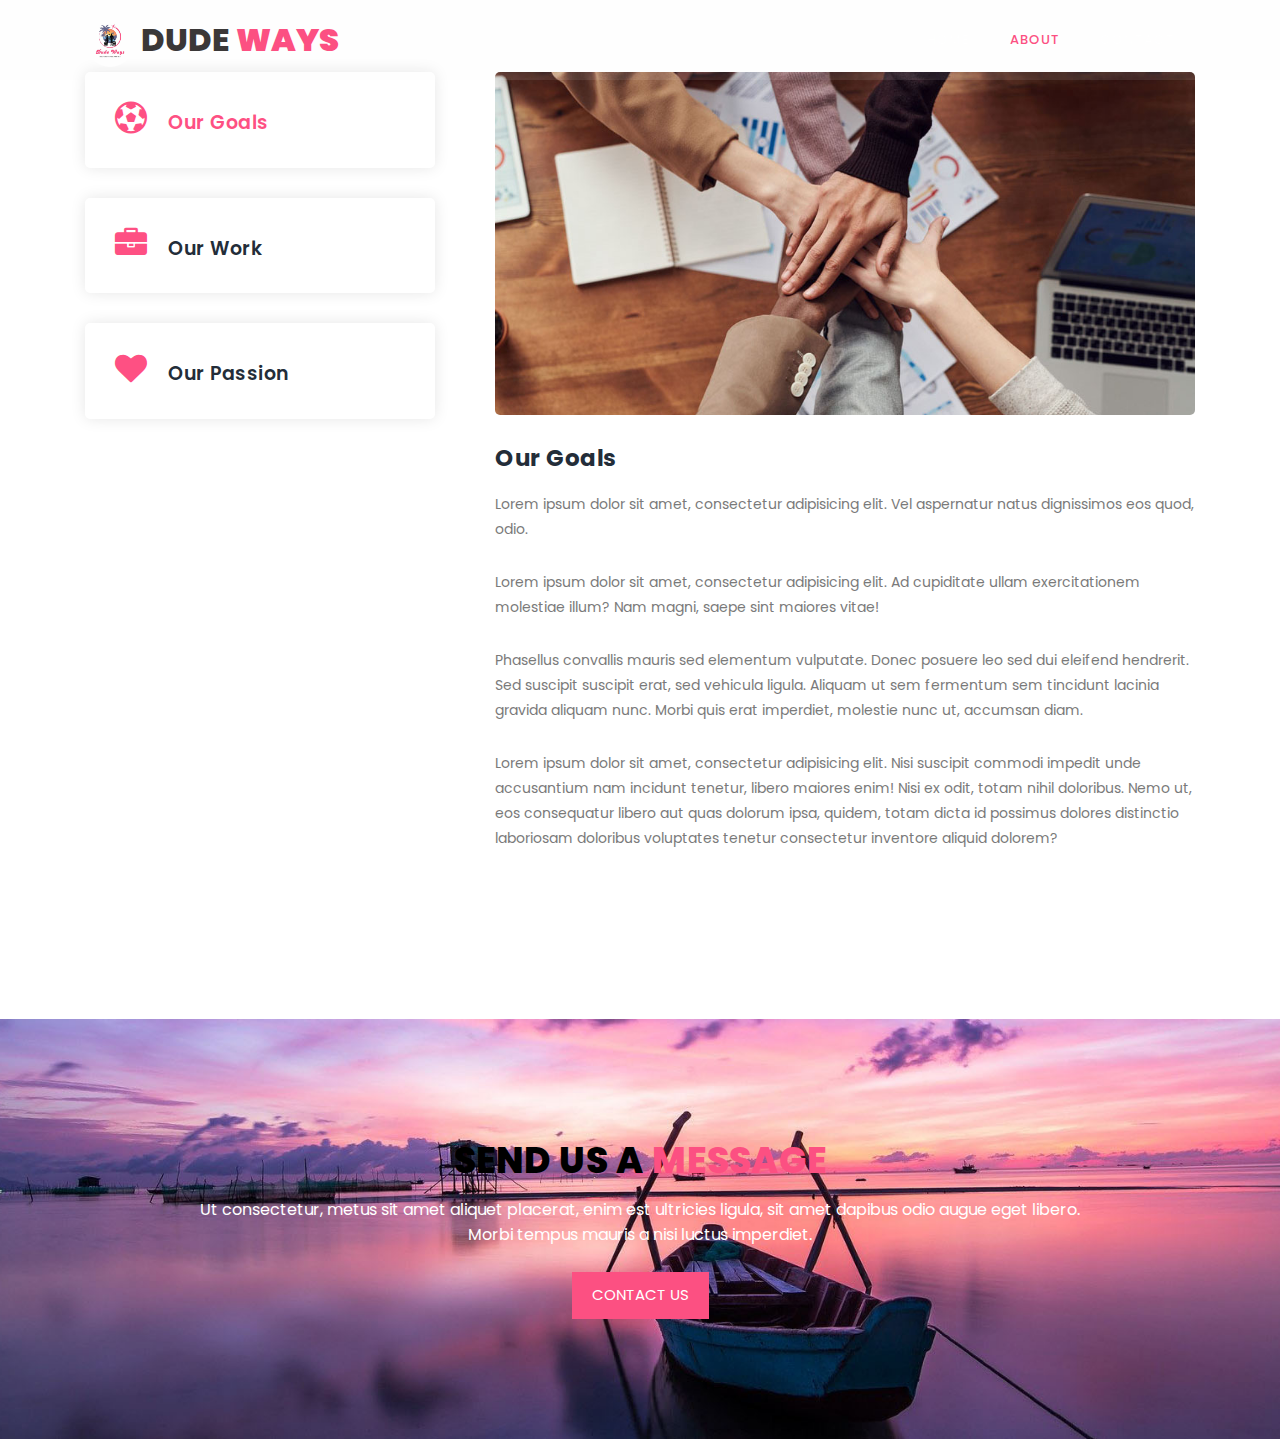
==== commit b6947548: "style.css" ====
--- a/about.html
+++ b/about.html
@@ -45,6 +45,7 @@
                       <a href="index.html" class="logo">
                           <img src="assets/images/dudeways.jpg" alt="Logo" class="logo-img">
                       </a>
+                      <a href="index.html" class="text">&nbsp;Dude&nbsp;<em>Ways</em></a>
                       <!-- ***** Logo End ***** -->
                       <!-- ***** Menu Start ***** -->
                       <ul class="nav">
--- a/assets/css/style.css
+++ b/assets/css/style.css
@@ -149,7 +149,7 @@
 }
 
 .section-heading h2 {
-  font-size: 28px;
+  font-size: 35px;
   font-weight: 800;
   color: #050404;
   text-transform: uppercase;
@@ -168,7 +168,7 @@
 }
 
 .dark-bg h2 {
-  color: #fff;
+  color: #ffffff;
 }
 
 .dark-bg p {
@@ -236,6 +236,7 @@
   transition: all .5s ease 0s;
 }
 
+
 .header-area .main-nav {
   min-height: 80px;
   background: transparent;
@@ -243,7 +244,7 @@
 
 .header-area .main-nav .logo {
   line-height: 80px;
-  color: #fff;
+  color: #ffffff;
   font-size: 32px;
   font-weight: 800;
   text-transform: uppercase;
@@ -254,7 +255,36 @@
   transition: all 0.3s ease 0s;
 }
 
-.header-area .main-nav .logo em {
+.header-area .main-nav .text {
+  line-height: 80px;
+  color: #3b3838;
+  font-size: 32px;
+  font-weight: 800;
+  text-transform: uppercase;
+  float: left;
+  -webkit-transition: all 0.3s ease 0s;
+  -moz-transition: all 0.3s ease 0s;
+  -o-transition: all 0.3s ease 0s;
+  transition: all 0.3s ease 0s;
+}
+.header-area .main-nav .text1 {
+  line-height: 80px;
+  color: #fffdfd;
+  font-size: 32px;
+  font-weight: 800;
+  text-transform: uppercase;
+  float: left;
+  -webkit-transition: all 0.3s ease 0s;
+  -moz-transition: all 0.3s ease 0s;
+  -o-transition: all 0.3s ease 0s;
+  transition: all 0.3s ease 0s;
+}
+.header-area .main-nav .text1 em {
+  font-style: normal;
+  color: #fc5082;
+  font-weight: 900;
+}
+.header-area .main-nav .text em {
   font-style: normal;
   color: #fc5082;
   font-weight: 900;
@@ -453,7 +483,7 @@
     opacity: 1;
   }
   .header-area {
-    background-color: #f7f7f7;
+    background: rgba(250,250,250,0.1);
     padding: 0px 15px;
     height: 80px;
     box-shadow: none;
@@ -487,7 +517,7 @@
   .header-area .main-nav .nav li:last-child {
     width: 100%;
     background-color: #fc5082;
-    color: #fff;
+    color:#576067;
   }
 
   .header-area.header-sticky .nav {
@@ -509,7 +539,7 @@
     color: #232d39 !important;
   }
   .header-area .main-nav .nav li a:hover {
-    background: #eee !important;
+    background:#576067 !important;
     color: #fc5082!important;
   }
   .header-area .main-nav .nav li.submenu ul {
@@ -637,6 +667,10 @@
 .feature-item .left-icon img {
   float: left;
   margin-right: 30px;
+}
+.feature-item .left-icon img {
+  max-width: 100px;
+  max-height:100px;
 }
 
 .feature-item .right-content {
@@ -1195,7 +1229,7 @@
 @media (max-width: 992px) {
 
   .main-banner .caption h2 {
-    font-size: 64px;
+    font-size: 58px;
   }
   #features {
     margin-bottom: 110px;
